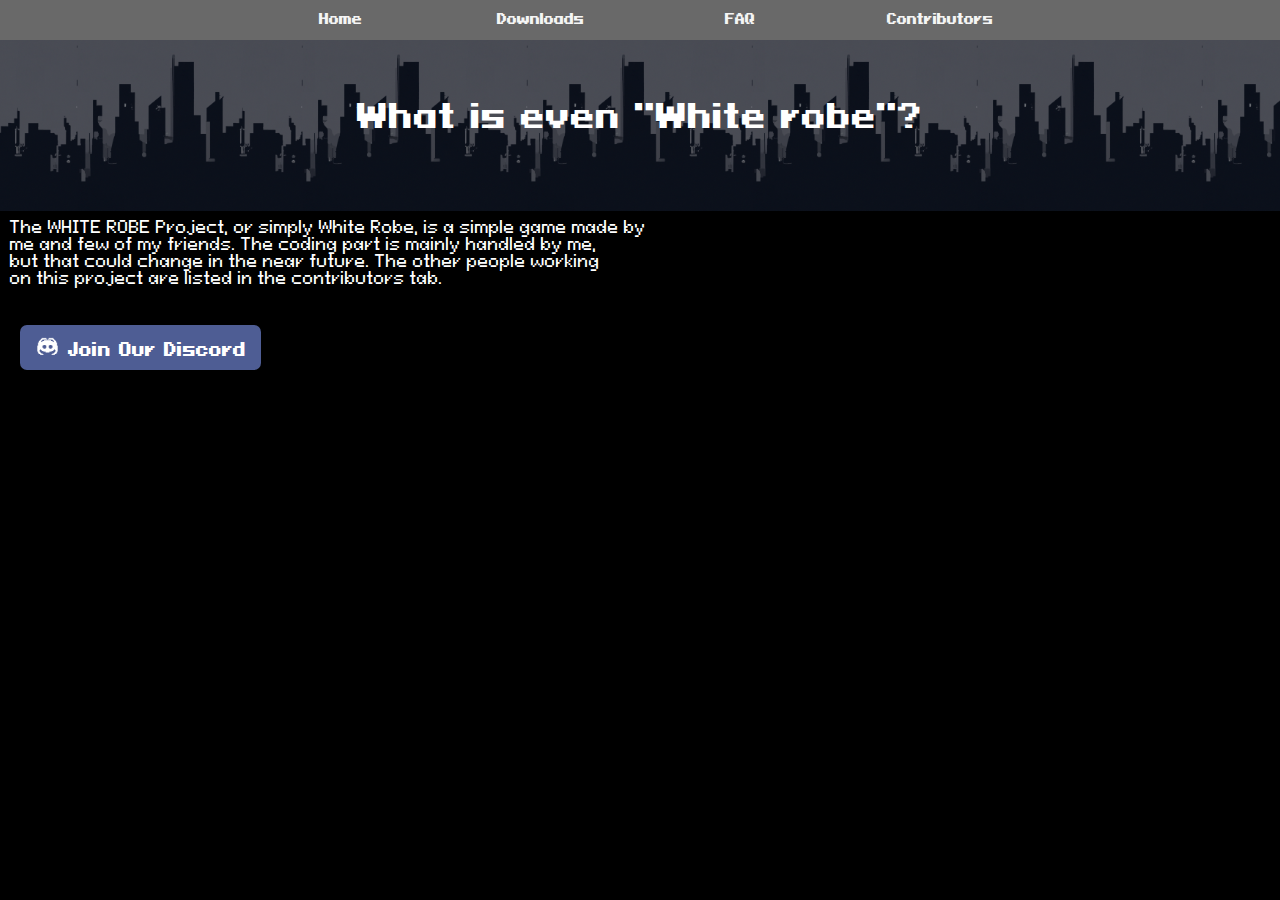
==== index.html @ 2160e336 "Rename home.html to index.html" ====
<!doctype html>
<html>
<head>
<meta charset="utf-8">
<title>White Robe</title>
<link rel="stylesheet" href="style.css">
<style type="text/css">
.navigation {
	over
}</style>

</head>

<body>
	
<div class="header_background">
	
<div class="header_buttons">
		<h2><center><button>Home</button><button>Downloads</button><button>FAQ</button><button>Contributors</button></center></h2>
</div>
</div>
<div class="Home_Title">
<br>
<br>
<br>
<h1 class="Black_Text"><center>What is even "White robe"?</center></h1>
<br>
<br>
<br>
</div>
	
	<p>&nbsp; The WHITE ROBE Project, or simply White Robe, is a simple game made by</p>
	<p>&nbsp; me and few of my friends. The coding part is mainly handled by me,</p>
	<p>&nbsp; but that could change in the near future. The other people working</p>
	<p>&nbsp; on this project are listed in the contributors tab.</p>

<button class="Discord_Button"><img src="other/Discord_Logo.png" alt="null" class="Discord_Logo">&nbsp;<a href="https://discord.gg/7EAnh3Z7se" class="white_text">Join Our Discord</a></button>	
	
</body>
</html>
---- style.css ----
body {
	padding: 0;
	margin: 0;
	background: #000000
}

.header_buttons button {
	border: none;
	background-color: dimgray;
	color: whitesmoke;
	width: 200px;
	font-family: 'Pixeloid_Sans_Bold';
}

.header_background {
	background-color: dimgrey;
	position: fixed;
	text-align: top;
	width: 100%;
	height: 60px;
	margin: auto;
	top: -20px;
}

p {
	color: white;
	line-height: 1px;
	font-family: 'Pixeloid_Sans';
}

h1 {
	color: white;
	font-family: 'Pixeloid_Sans_Bold'
}

h2 {
	color: white;
	font-family: 'Pixeloid_Sans_Bold'
}

.golden_text {
	color: goldenrod;
}

h3 {
	color: white;
	font-family: 'Pixeloid_Sans'
}

h4 {
	color: white;
	font-family: 'Pixeloid_Sans'
}

.centered_text {
	height: 200px;
    width: 400px;
    background: black;

    position: fixed;
    top: 50%;
    left: 50%;
    margin-top: -100px;
    margin-left: -200px;
}

.Discord_Button {
	margin-top: 30px;
	margin-left: 20px;
	border: hidden;
	color: white;
	background-color: #4e5d94;
	padding-left: 15px;
	padding-right: 15px;
	padding-top: 10px;
	padding-bottom: 10px;
	font-size: 17px;
	font-family: 'Pixeloid_Sans_Bold';
	border-radius: 7px;
}

.Discord_Logo {
	max-width: 25px;
	max-height: inherit;
	vertical-align: bottom;
}

.white_text {
	color: white;
	text-decoration: none;
}

.Home_Title {
	background: url("other/downscaled.png");
	margin-top: 21px;
	max-height: 190px;
	background-size: 225px;
	background-repeat: repeat-x;
	background-position: top;
}

.Black_Text {
	color: white;
}

@font-face {
	font-family: 'Pixeloid_Mono';
	src: url("fonts/PixeloidMono-1G8ae.ttf")
}
@font-face {
	font-family: 'Pixeloid_Sans';
	src: url("fonts/PixeloidSans-nR3g1.ttf")
}
@font-face {
	font-family: 'Pixeloid_Sans_Bold';
	src: url("fonts/PixeloidSansBold-RpeJo.ttf")
}
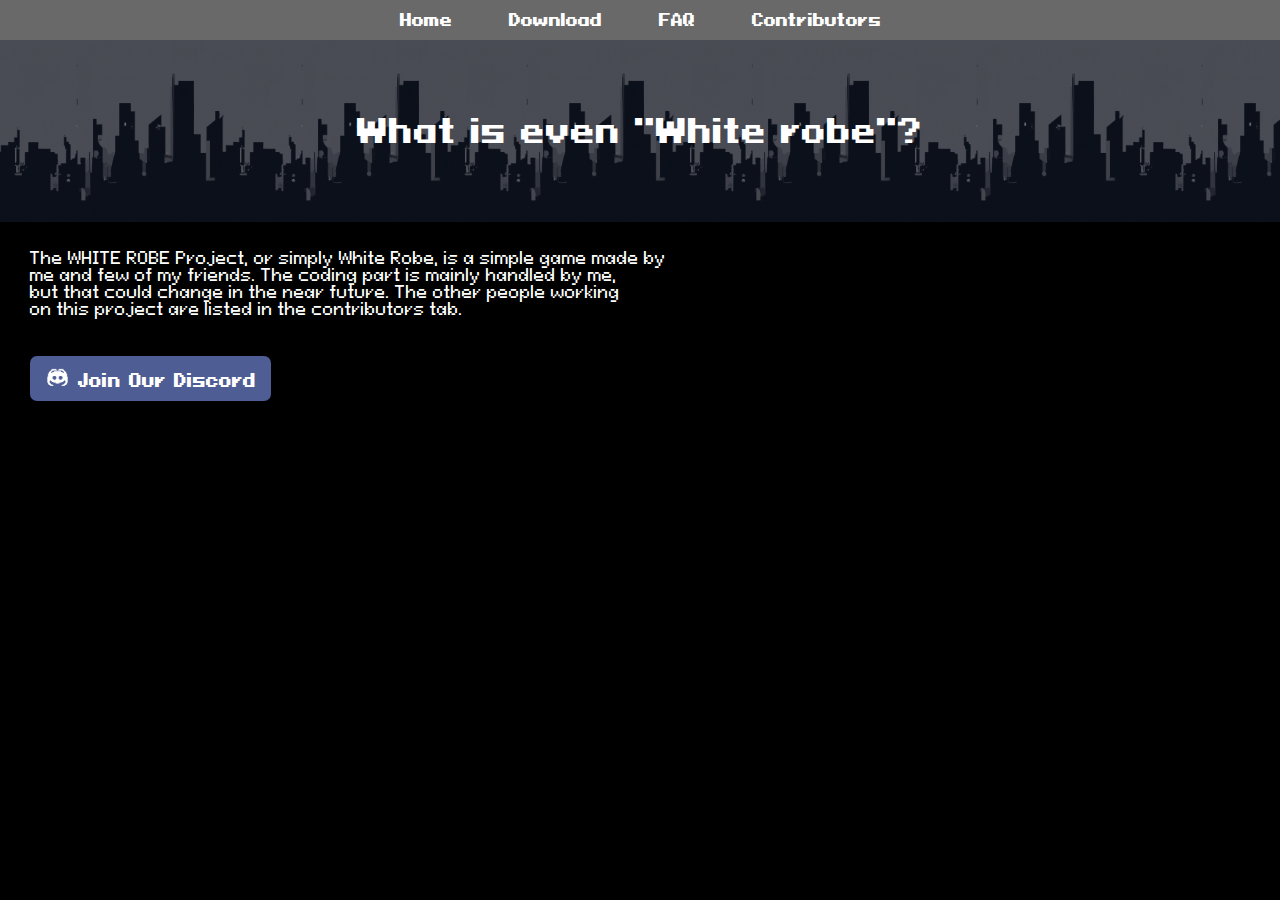
==== commit 38a4f33e: "Merge branch 'main' of https://github.com/kufd00m/Project-White-Robe-web-preview" ====
--- a/index.html
+++ b/index.html
@@ -4,37 +4,30 @@
 <meta charset="utf-8">
 <title>White Robe</title>
 <link rel="stylesheet" href="style.css">
-<style type="text/css">
-.navigation {
-	over
-}</style>
-
 </head>
 
 <body>
 	
 <div class="header_background">
-	
 <div class="header_buttons">
-		<h2><center><button>Home</button><button>Downloads</button><button>FAQ</button><button>Contributors</button></center></h2>
+	<nav>
+		<a href="null">Home</a>
+		<a href="null">Download</a>
+		<a href="null">FAQ</a>
+		<a href="null">Contributors</a>
+	  </nav> 
 </div>
 </div>
 <div class="Home_Title">
-<br>
-<br>
-<br>
-<h1 class="Black_Text"><center>What is even "White robe"?</center></h1>
-<br>
-<br>
-<br>
+<h1 class="Black_Text">What is even "White robe"?</h1>
 </div>
-	
-	<p>&nbsp; The WHITE ROBE Project, or simply White Robe, is a simple game made by</p>
-	<p>&nbsp; me and few of my friends. The coding part is mainly handled by me,</p>
-	<p>&nbsp; but that could change in the near future. The other people working</p>
-	<p>&nbsp; on this project are listed in the contributors tab.</p>
-
+<div class="home_p">
+	<p>The WHITE ROBE Project, or simply White Robe, is a simple game made by</p>
+	<p>me and few of my friends. The coding part is mainly handled by me,</p>
+	<p>but that could change in the near future. The other people working</p>
+	<p>on this project are listed in the contributors tab.</p>
+</div>
 <button class="Discord_Button"><img src="other/Discord_Logo.png" alt="null" class="Discord_Logo">&nbsp;<a href="https://discord.gg/7EAnh3Z7se" class="white_text">Join Our Discord</a></button>	
 	
 </body>
-</html>
+</html>--- a/style.css
+++ b/style.css
@@ -5,14 +5,19 @@
 	background: #000000
 }
 
-.header_buttons button {
-	border: none;
+.header_buttons nav {
 	background-color: dimgray;
-	color: whitesmoke;
-	width: 200px;
+	color: white;
 	font-family: 'Pixeloid_Sans_Bold';
+	margin-top: 30px;
+	text-align: center;
+	word-spacing: 50px;
+	text-decoration: none;
 }
-
+a {
+	color: white;
+	align-items: center;
+}
 .header_background {
 	background-color: dimgrey;
 	position: fixed;
@@ -67,7 +72,7 @@
 
 .Discord_Button {
 	margin-top: 30px;
-	margin-left: 20px;
+	margin-left: 30px;
 	border: hidden;
 	color: white;
 	background-color: #4e5d94;
@@ -93,15 +98,26 @@
 
 .Home_Title {
 	background: url("other/downscaled.png");
-	margin-top: 21px;
-	max-height: 190px;
+	margin-top: 40px;
+	padding-top: 50px;
+	padding-bottom: 50px;
 	background-size: 225px;
 	background-repeat: repeat-x;
 	background-position: top;
+	text-align: center;
 }
 
 .Black_Text {
 	color: white;
+}
+
+a {
+	text-decoration-line: none;
+}
+
+.home_p {
+	padding-left: 30px;
+	padding-top: 20px;
 }
 
 @font-face {
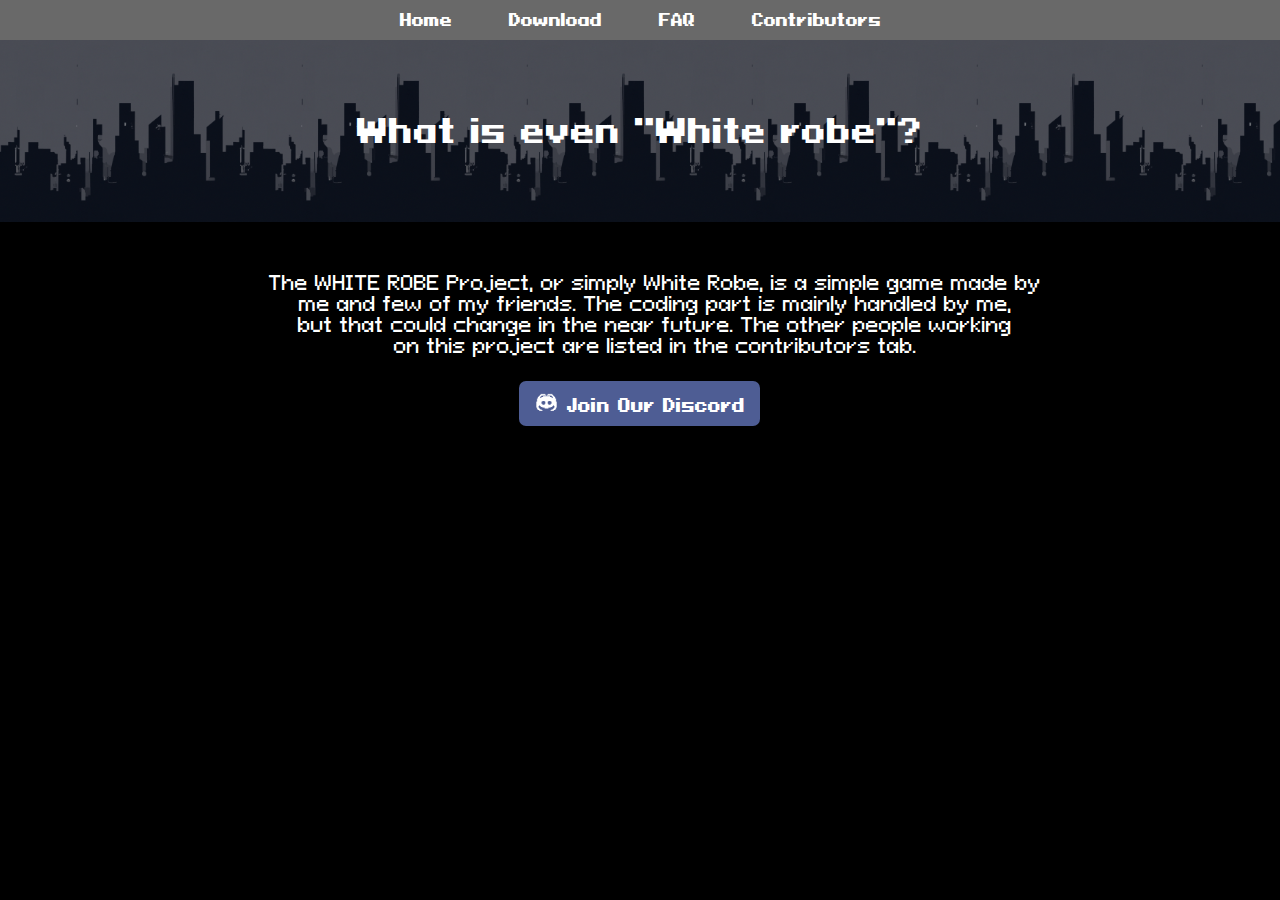
==== commit b7520a8e: "Fourth commit" ====
--- a/index.html
+++ b/index.html
@@ -11,10 +11,10 @@
 <div class="header_background">
 <div class="header_buttons">
 	<nav>
-		<a href="null">Home</a>
-		<a href="null">Download</a>
-		<a href="null">FAQ</a>
-		<a href="null">Contributors</a>
+		<a href="index.html">Home</a>
+		<a href="download.html">Download</a>
+		<a href="FAQ.html">FAQ</a>
+		<a href="contributors.html">Contributors</a>
 	  </nav> 
 </div>
 </div>
--- a/style.css
+++ b/style.css
@@ -71,11 +71,10 @@
 }
 
 .Discord_Button {
-	margin-top: 30px;
-	margin-left: 30px;
 	border: hidden;
 	color: white;
 	background-color: #4e5d94;
+	margin: auto;
 	padding-left: 15px;
 	padding-right: 15px;
 	padding-top: 10px;
@@ -83,6 +82,10 @@
 	font-size: 17px;
 	font-family: 'Pixeloid_Sans_Bold';
 	border-radius: 7px;
+	margin-top: 15px;
+	position: absolute;
+	left: 50%;
+	margin-left: -121px;
 }
 
 .Discord_Logo {
@@ -117,7 +120,24 @@
 
 .home_p {
 	padding-left: 30px;
-	padding-top: 20px;
+	padding-top: 40px;
+	font-size: 20px;
+	text-align: center;
+}
+.contributors {
+	text-align: center;
+	padding-top: 70px;
+}
+
+.downloads {
+	text-align: center;
+	padding-top: 70px;
+}
+
+.downloads_p {
+	text-align: center;
+	padding-top: 40px;
+	line-height: 0px;
 }
 
 @font-face {
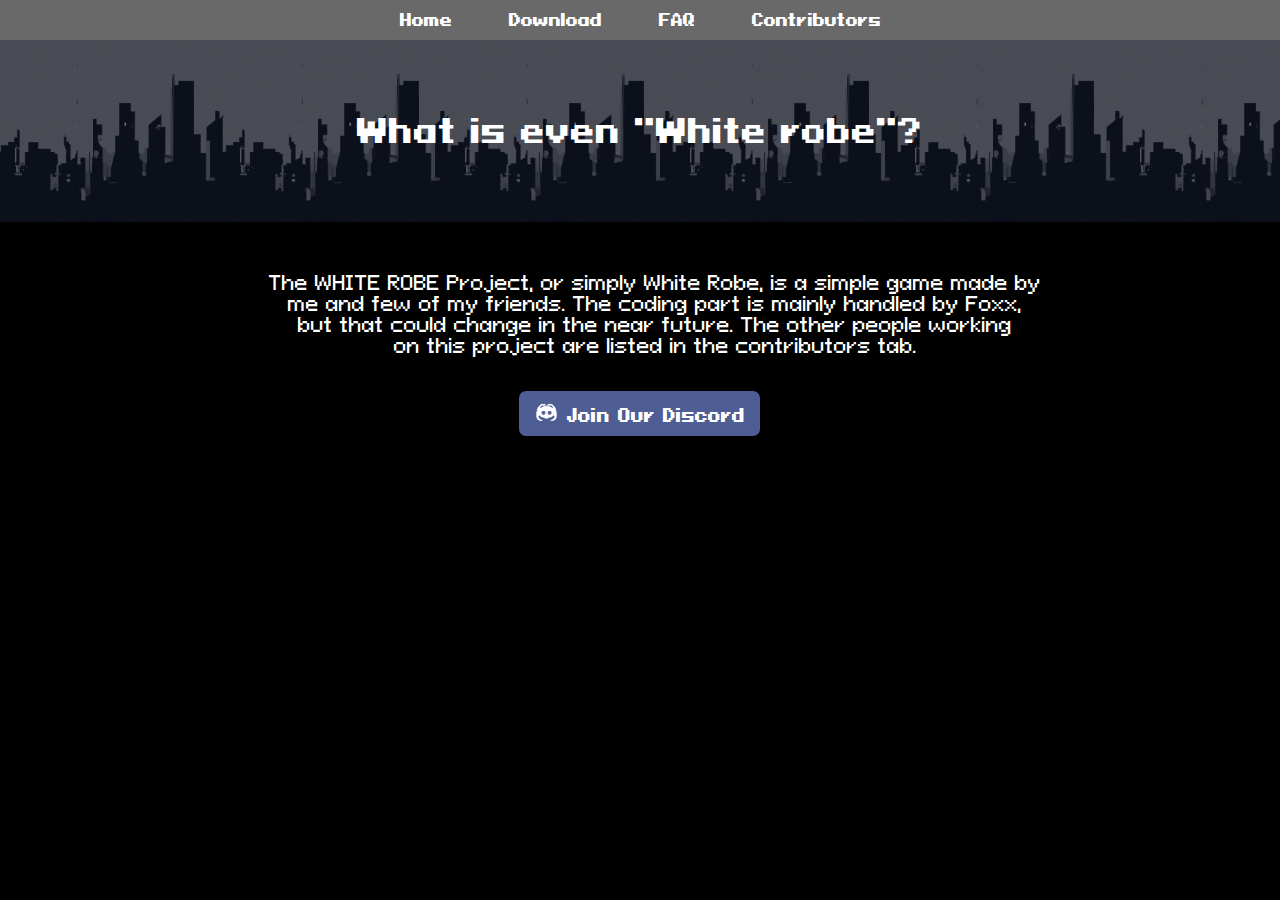
==== commit fa62a09a: "6th commit" ====
--- a/index.html
+++ b/index.html
@@ -9,24 +9,27 @@
 <body>
 	
 <div class="header_background">
-<div class="header_buttons">
-	<nav>
-		<a href="index.html">Home</a>
-		<a href="download.html">Download</a>
-		<a href="FAQ.html">FAQ</a>
-		<a href="contributors.html">Contributors</a>
-	  </nav> 
+	<div class="header_buttons">
+		<nav>
+			<a href="index.html">Home</a>
+			<a href="download.html">Download</a>
+			<a href="FAQ.html">FAQ</a>
+			<a href="contributors.html">Contributors</a>
+		</nav> 
+	</div>
 </div>
+
+<div class="Home_Title">
+	<h1 class="White_Text">What is even "White robe"?</h1>
 </div>
-<div class="Home_Title">
-<h1 class="Black_Text">What is even "White robe"?</h1>
-</div>
+
 <div class="home_p">
 	<p>The WHITE ROBE Project, or simply White Robe, is a simple game made by</p>
-	<p>me and few of my friends. The coding part is mainly handled by me,</p>
+	<p>me and few of my friends. The coding part is mainly handled by Foxx,</p>
 	<p>but that could change in the near future. The other people working</p>
 	<p>on this project are listed in the contributors tab.</p>
 </div>
+
 <button class="Discord_Button"><img src="other/Discord_Logo.png" alt="null" class="Discord_Logo">&nbsp;<a href="https://discord.gg/7EAnh3Z7se" class="white_text">Join Our Discord</a></button>	
 	
 </body>
--- a/style.css
+++ b/style.css
@@ -1,7 +1,6 @@
 
 body {
-	padding: 0;
-	margin: 0;
+	margin: 0px;
 	background: #000000
 }
 
@@ -17,6 +16,7 @@
 a {
 	color: white;
 	align-items: center;
+	text-decoration: none;
 }
 .header_background {
 	background-color: dimgrey;
@@ -74,7 +74,6 @@
 	border: hidden;
 	color: white;
 	background-color: #4e5d94;
-	margin: auto;
 	padding-left: 15px;
 	padding-right: 15px;
 	padding-top: 10px;
@@ -82,7 +81,7 @@
 	font-size: 17px;
 	font-family: 'Pixeloid_Sans_Bold';
 	border-radius: 7px;
-	margin-top: 15px;
+	margin-top: 25px;
 	position: absolute;
 	left: 50%;
 	margin-left: -121px;
@@ -110,12 +109,8 @@
 	text-align: center;
 }
 
-.Black_Text {
+.White_Text {
 	color: white;
-}
-
-a {
-	text-decoration-line: none;
 }
 
 .home_p {
@@ -124,6 +119,7 @@
 	font-size: 20px;
 	text-align: center;
 }
+
 .contributors {
 	text-align: center;
 	padding-top: 70px;
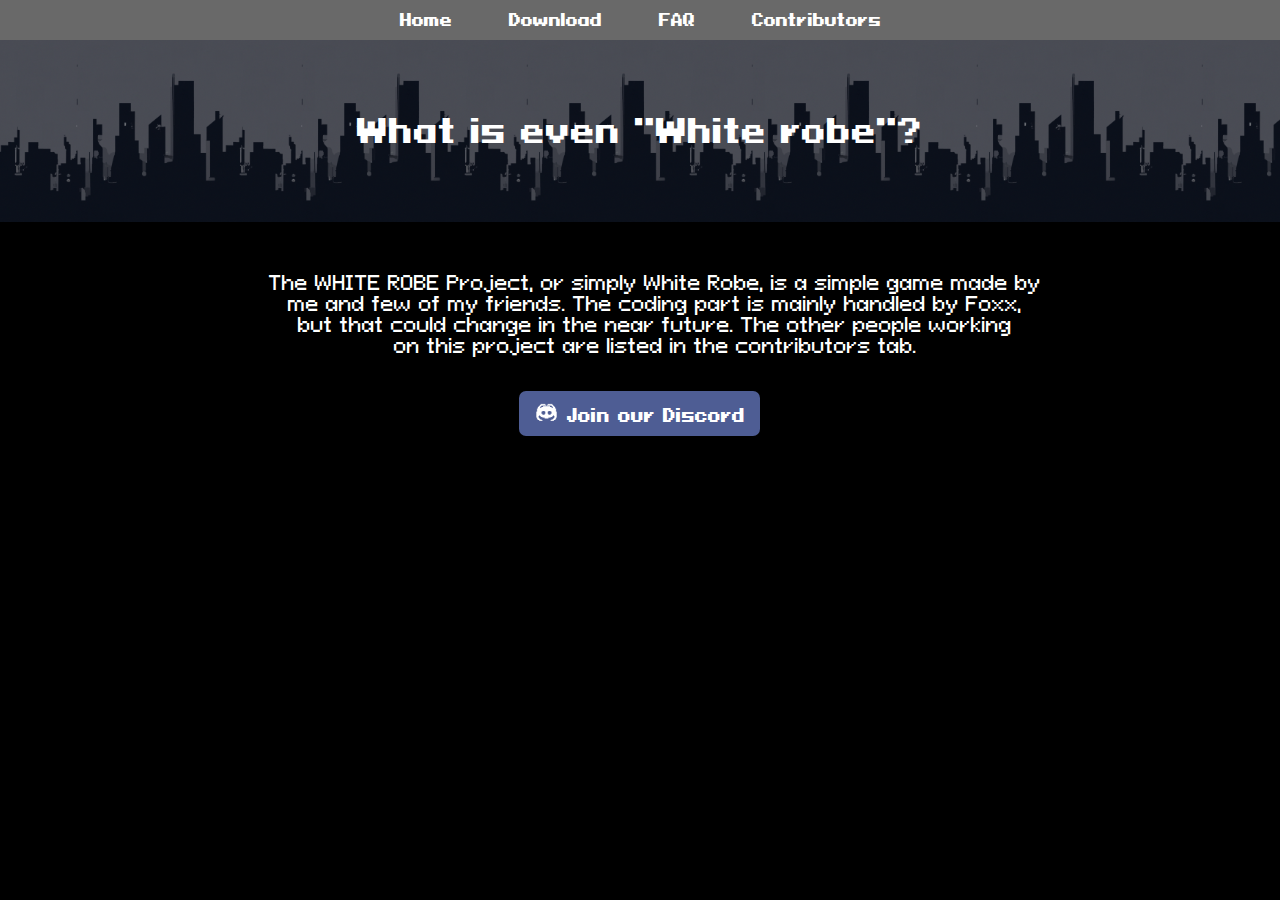
==== commit 0d557b5a: "7th commit" ====
--- a/index.html
+++ b/index.html
@@ -1,5 +1,5 @@
 <!doctype html>
-<html>
+<html lang="en">
 <head>
 <meta charset="utf-8">
 <title>White Robe</title>
@@ -30,7 +30,7 @@
 	<p>on this project are listed in the contributors tab.</p>
 </div>
 
-<button class="Discord_Button"><img src="other/Discord_Logo.png" alt="null" class="Discord_Logo">&nbsp;<a href="https://discord.gg/7EAnh3Z7se" class="white_text">Join Our Discord</a></button>	
+<button onclick="window.location.href='https://discord.gg/7EAnh3Z7se';" class="Discord_Button"><img src="other/Discord_Logo.png" alt="null" class="Discord_Logo">&nbsp;Join our Discord</button>	
 	
 </body>
 </html>